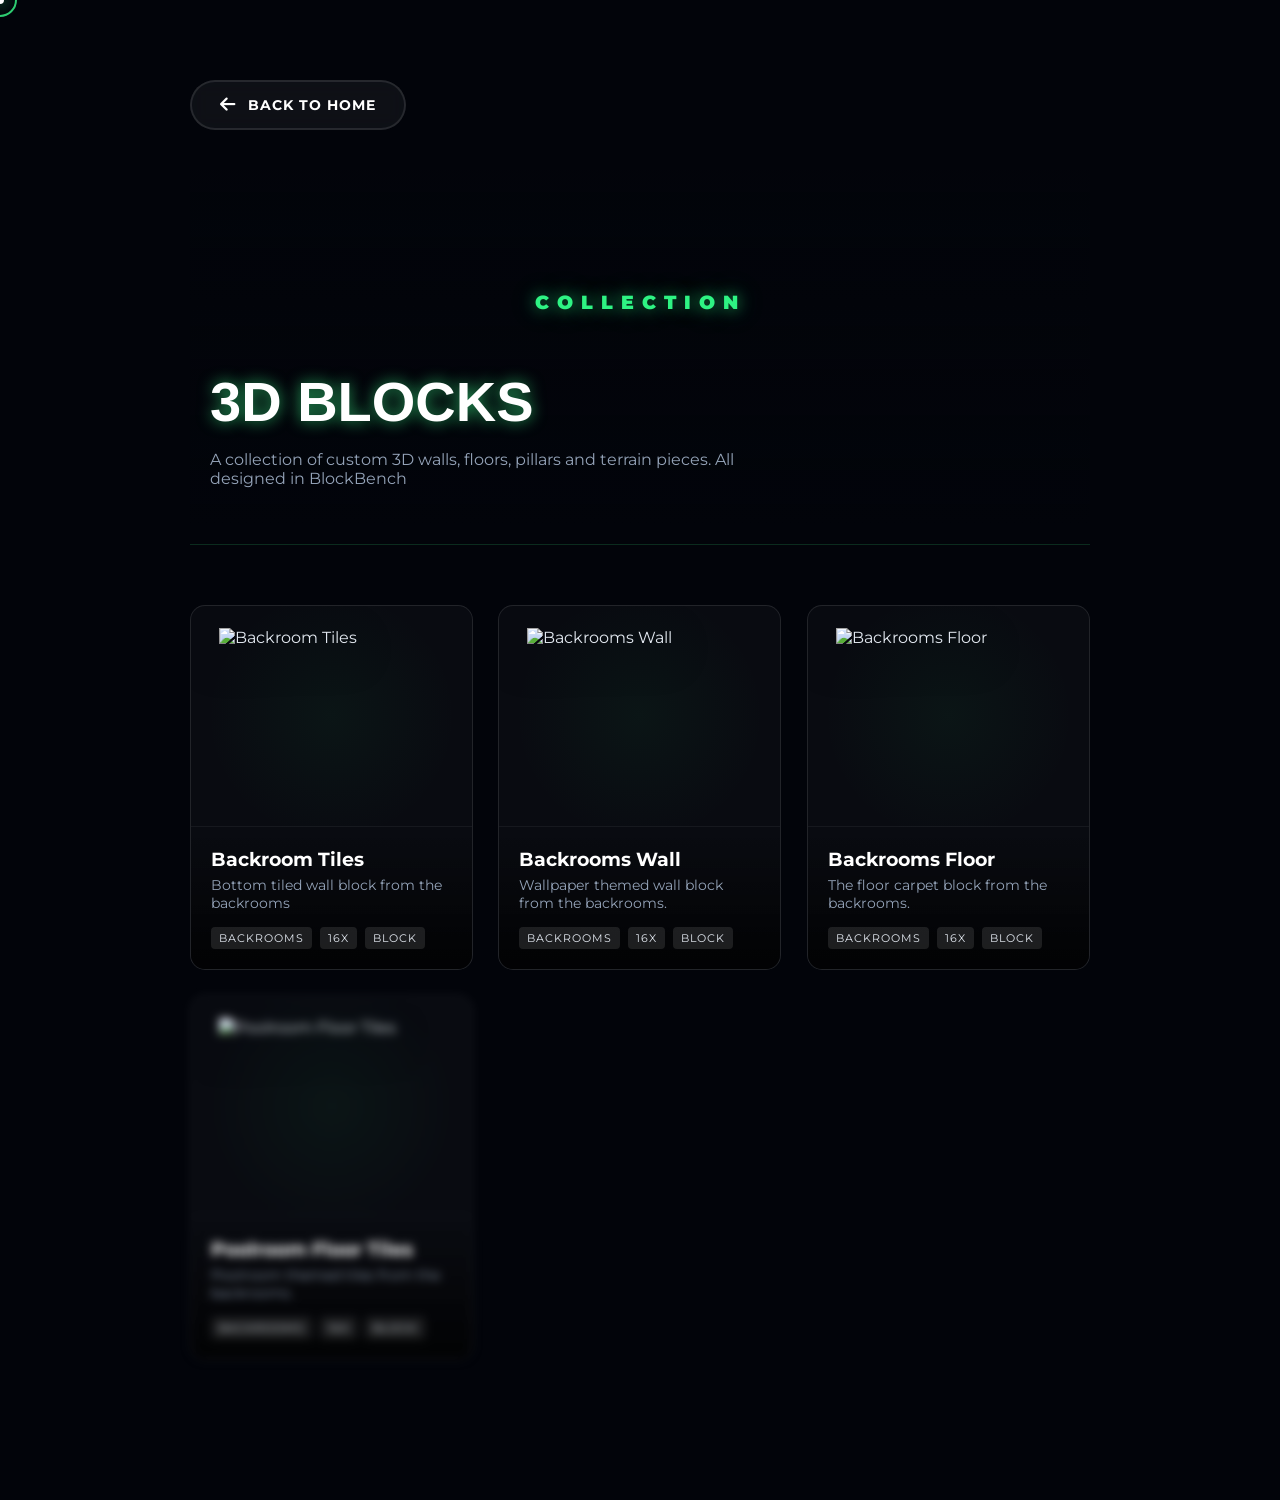
==== blocks.html @ fedd32a7 "Updated more icons, background images." ====
<!DOCTYPE html>
<html lang="en">
<head>
    <meta charset="UTF-8">
    <meta name="viewport" content="width=device-width, initial-scale=1.0">
    <title>Blocks • K1NG_DUCKY</title>
    <link href="https://fonts.googleapis.com/css2?family=Montserrat:wght@300;400;700;800&display=swap" rel="stylesheet">
    <link href="https://fonts.cdnfonts.com/css/minecraft-4" rel="stylesheet">
    <link rel="stylesheet" href="https://cdnjs.cloudflare.com/ajax/libs/font-awesome/6.4.2/css/all.min.css">
    <link rel="stylesheet" href="style.css">
</head>
<body>
    <div id="loader">
        <div class="loader-content">
            <div class="loader-circle"></div>
            <div class="loader-text">LOADING COLLECTION</div>
        </div>
    </div>

    <div id="cursor-dot"></div>
    <div id="cursor-outline"></div>

    <div class="container" style="padding-top: 80px;">
        
        <a href="index.html" class="back-bubble">
            <i class="fa-solid fa-arrow-left"></i>
            <span>BACK TO HOME</span>
        </a>

        <header style="text-align: left; margin-bottom: 60px;">
            <span class="project-section-label">COLLECTION</span>
            <h1 style="margin: 10px 0;">3D BLOCKS</h1>
            <p style="color: #94a3b8; max-width: 600px;">A collection of custom 3D walls, floors, pillars and terrain pieces. All designed in BlockBench</p>
        </header>

        <div class="model-grid">
            
            <div class="model-card reveal">
                <div class="model-preview">
                    <img src="https://raw.githubusercontent.com/CosmicCreator639/portfolio/main/assets/gallery/blocks/backrooms_bottom.png" alt="Backroom Tiles">
                </div>
                <div class="model-info">
                    <h3>Backroom Tiles</h3>
                    <p>Bottom tiled wall block from the backrooms</p>
                    <div class="model-tags"><span>BACKROOMS</span><span>16x</span><span>BLOCK</span></div>
                </div>
            </div>

            <div class="model-card reveal">
                <div class="model-preview">
                    <img src="https://raw.githubusercontent.com/CosmicCreator639/portfolio/main/assets/gallery/blocks/backrooms_middle.png" alt="Backrooms Wall">
                </div>
                <div class="model-info">
                    <h3>Backrooms Wall</h3>
                    <p>Wallpaper themed wall block from the backrooms.</p>
                    <div class="model-tags"><span>BACKROOMS</span><span>16x</span><span>BLOCK</span></div>
                </div>
            </div>

            <div class="model-card reveal">
                <div class="model-preview">
                    <img src="https://raw.githubusercontent.com/CosmicCreator639/portfolio/main/assets/gallery/blocks/backrooms_floor.png" alt="Backrooms Floor">
                </div>
                <div class="model-info">
                    <h3>Backrooms Floor</h3>
                    <p>The floor carpet block from the backrooms.</p>
                    <div class="model-tags"><span>BACKROOMS</span><span>16x</span><span>BLOCK</span></div>
                </div>
            </div>

            <div class="model-card reveal">
                <div class="model-preview">
                    <img src="https://raw.githubusercontent.com/CosmicCreator639/portfolio/main/assets/gallery/blocks/backrooms_poolroom_tiles.png" alt="Poolroom Floor Tiles">
                </div>
                <div class="model-info">
                    <h3>Poolroom Floor Tiles</h3>
                    <p>Poolroom themed tiles from the backrooms.</p>
                    <div class="model-tags"><span>BACKROOMS</span><span>16x</span><span>BLOCK</span></div>
                </div>
            </div>

        </div>
    </div>

    <script src="script.js"></script>
    
    <script>
        window.addEventListener("load", () => {
            const loader = document.querySelector("#loader");
            if (loader) {
                loader.classList.add("loader-hidden");
            }
        });
    </script>
</body>
</html>
---- style.css ----
:root {
	--bg: #02040a;
	--glass: rgba(46, 204, 113, 0.03);
	--glass-border: rgba(46, 204, 113, 0.2);
	--accent: #2ecc71;
	--accent-glow: #2ef383;
	--text: #e2e8f0;
	--online: #22c55e;
	--offline: #64748b;
	--discord-blurple: #5865F2;
	--font-main: 'Montserrat', sans-serif;
	--xylon-accent: #2ecc71;
}

.timezone-container {
    display: flex;
    justify-content: space-around;
    align-items: center;
    background: rgba(255, 255, 255, 0.03);
    backdrop-filter: blur(10px); /* Frosted glass effect */
    -webkit-backdrop-filter: blur(10px);
    border: 1px solid rgba(255, 255, 255, 0.1);
    border-radius: 16px;
    padding: 20px;
    margin-bottom: 30px;
    box-shadow: 0 8px 32px 0 rgba(0, 0, 0, 0.37);
}

.time-card {
    text-align: center;
    flex: 1;
}

.time-card label {
    font-size: 0.65rem;
    letter-spacing: 2px;
    text-transform: uppercase;
    color: var(--accent, #00d2ff); /* Uses your accent color */
    opacity: 0.8;
    display: block;
    margin-bottom: 8px;
    font-weight: 700;
}

.time-display {
    font-family: 'JetBrains Mono', 'Fira Code', monospace;
    font-size: 1.6rem;
    font-weight: 700;
    color: #ffffff;
    text-shadow: 0 0 10px rgba(255, 255, 255, 0.2);
    letter-spacing: -1px;
}

.time-sub {
    font-size: 0.7rem;
    margin-top: 6px;
    font-weight: 500;
    letter-spacing: 1px;
    display: flex;
    align-items: center;
    justify-content: center;
    gap: 5px;
}

.time-separator {
    width: 1px;
    height: 50px;
    background: linear-gradient(to bottom, transparent, rgba(255,255,255,0.2), transparent);
    margin: 0 15px;
}

/* Add a subtle pulse to the "AWAKE" dot */
@keyframes pulse-dot {
    0% { opacity: 1; }
    50% { opacity: 0.4; }
    100% { opacity: 1; }
}

.status-dot-mini {
    height: 6px;
    width: 6px;
    border-radius: 50%;
    display: inline-block;
    animation: pulse-dot 2s infinite ease-in-out;
}

/* --- LOADING SCREEN STYLES --- */
#loader {
	position: fixed;
	top: 0;
	left: 0;
	width: 100%;
	height: 100%;
	background: var(--bg);
	display: flex;
	justify-content: center;
	align-items: center;
	z-index: 99999;
	transition: opacity 0.8s ease, visibility 0.8s;
}

.loader-content {
	display: flex;
	flex-direction: column;
	align-items: center;
	text-align: center;
	font-family: 'Minecraft', sans-serif;
}

.loader-circle {
	width: 60px;
	height: 60px;
	border: 3px solid rgba(46, 204, 113, 0.1);
	border-top: 3px solid var(--accent);
	border-radius: 50%;
	animation: spin 1s linear infinite;
	margin-bottom: 20px;
	box-shadow: 0 0 15px var(--accent-glow);
}

.site-footer {
    padding: 40px 20px;
    text-align: center;
    border-top: 1px solid rgba(255, 255, 255, 0.05);
    margin-top: 50px;
    opacity: 0.6;
    font-family: inherit;
}

.footer-content p {
    margin: 5px 0;
    font-size: 0.9em;
    letter-spacing: 1px;
}

.footer-sub {
    font-size: 0.7em !important;
    text-transform: uppercase;
    opacity: 0.5;
}

.loader-text {
	color: var(--accent);
	letter-spacing: 3px;
	font-size: 1rem;
	text-transform: uppercase;
	animation: pulse-text 1.5s infinite;
}

@keyframes spin {
	0% {
		transform: rotate(0deg);
	}

	100% {
		transform: rotate(360deg);
	}
}

@keyframes pulse-text {

	0%,
	100% {
		opacity: 1;
		text-shadow: 0 0 10px var(--accent);
	}

	50% {
		opacity: 0.3;
	}
}

.experience-container {
	position: relative;
	max-width: 800px;
	margin: 60px auto 100px;
	padding-left: 30px;
}

.experience-container::before {
	content: '';
	position: absolute;
	left: 0;
	top: 0;
	bottom: 0;
	width: 2px;
	background: linear-gradient(to bottom, var(--accent), transparent);
	box-shadow: 0 0 15px var(--accent);
}

.experience-item {
	position: relative;
	margin-bottom: 40px;
	background: rgba(255, 255, 255, 0.02);
	border: 1px solid var(--glass-border);
	border-radius: 15px;
	padding: 25px;
	transition: 0.4s ease;
}

.experience-item:hover {
	background: rgba(46, 204, 113, 0.05);
	border-color: var(--accent);
	transform: translateX(10px);
}

.experience-item::after {
	content: '';
	position: absolute;
	left: -36px;
	top: 30px;
	width: 12px;
	height: 12px;
	background: var(--bg);
	border: 2px solid var(--accent);
	border-radius: 50%;
	box-shadow: 0 0 10px var(--accent);
}

/* Stats Grid Layout */
.stats-grid {
	display: grid;
	grid-template-columns: repeat(auto-fit, minmax(200px, 1fr));
	gap: 20px;
	margin-top: 40px;
}

.stat-card {
	background: rgba(255, 255, 255, 0.03);
	border: 1px solid var(--glass-border);
	border-radius: 12px;
	padding: 20px;
	display: flex;
	align-items: center;
	gap: 15px;
	transition: 0.3s ease;
}

.stat-card:hover {
	border-color: var(--accent);
	background: rgba(46, 204, 113, 0.08);
	transform: translateY(-5px);
}

.stat-icon {
	font-size: 2rem;
	color: var(--accent);
	text-shadow: 0 0 10px var(--accent-glow);
}

.stat-value {
	font-family: 'Minecraft', sans-serif;
	font-size: 1.4rem;
	color: #fff;
	display: block;
}

.stat-label {
	font-size: 0.7rem;
	color: #94a3b8;
	text-transform: uppercase;
	font-weight: 800;
}

/* Experience Logo Styling */
.exp-content-wrapper {
	display: flex;
	gap: 20px;
	align-items: flex-start;
}

.exp-stats {
	display: flex;
	gap: 15px;
	margin-top: 15px;
	padding-top: 10px;
	border-top: 1px solid rgba(46, 204, 113, 0.1);
}

.exp-stats span {
	font-size: 0.7rem;
	font-weight: 700;
	color: var(--accent);
	background: rgba(46, 204, 113, 0.05);
	padding: 4px 8px;
	border-radius: 4px;
	display: flex;
	align-items: center;
	gap: 5px;
	text-transform: uppercase;
	letter-spacing: 0.5px;
}

.exp-stats i {
	font-size: 0.8rem;
	filter: drop-shadow(0 0 5px var(--accent-glow));
}

/* Responsive tweak */
@media (max-width: 500px) {
	.exp-stats {
		flex-wrap: wrap;
		gap: 8px;
	}
}

.exp-logo {
	flex-shrink: 0;
	width: 50px;
	height: 50px;
	border-radius: 10px;
	border: 1px solid var(--glass-border);
	background: rgba(46, 204, 113, 0.05);
	display: flex;
	align-items: center;
	justify-content: center;
	overflow: hidden;
}

.exp-logo img {
	width: 100%;
	height: 100%;
	object-fit: cover;
}

.exp-details {
	flex-grow: 1;
}

.exp-content-wrapper {
	display: flex;
	gap: 20px;
	align-items: flex-start;
}

.exp-logo {
	flex-shrink: 0;
	width: 50px;
	height: 50px;
	border-radius: 10px;
	border: 1px solid var(--glass-border);
	background: rgba(46, 204, 113, 0.05);
	display: flex;
	align-items: center;
	justify-content: center;
	overflow: hidden;
	box-shadow: 0 0 10px rgba(46, 204, 113, 0.1);
}

.exp-logo img {
	width: 100%;
	height: 100%;
	object-fit: cover;
}

.exp-details {
	flex-grow: 1;
}

/* Mobile responsiveness */
@media (max-width: 600px) {
	.exp-content-wrapper {
		flex-direction: column;
		gap: 15px;
	}
}

.exp-header {
	display: flex;
	justify-content: space-between;
	align-items: center;
	margin-bottom: 10px;
}

.exp-title {
	font-family: 'Minecraft', sans-serif;
	font-size: 1.2rem;
	color: #fff;
}

.exp-date {
	font-size: 0.7rem;
	font-weight: 800;
	color: var(--accent);
	text-transform: uppercase;
	letter-spacing: 1px;
}

.exp-role {
	display: inline-block;
	font-size: 0.75rem;
	background: rgba(46, 204, 113, 0.15);
	color: var(--accent);
	padding: 4px 10px;
	border-radius: 5px;
	margin-bottom: 15px;
	font-weight: 700;
}

.exp-desc {
	font-size: 0.9rem;
	color: #94a3b8;
	line-height: 1.6;
}

/* --- UPDATED CUSTOM CURSOR STYLES --- */
* {
	cursor: none !important;
}

#cursor-dot {
	width: 8px;
	height: 8px;
	background-color: #fff;
	position: fixed;
	top: 0;
	left: 0;
	border-radius: 50%;
	z-index: 10000;
	pointer-events: none;
	box-shadow: 0 0 15px var(--accent-glow);
}

#cursor-outline {
	width: 30px;
	height: 30px;
	border: 2px solid var(--accent);
	position: fixed;
	top: 0;
	left: 0;
	border-radius: 50%;
	z-index: 9999;
	pointer-events: none;
	transition: width 0.4s cubic-bezier(0.175, 0.885, 0.32, 1.275),
		height 0.4s cubic-bezier(0.175, 0.885, 0.32, 1.275),
		background 0.4s, border-color 0.4s;
}

.cursor-hover #cursor-outline {
	width: 50px;
	height: 50px;
	background: rgba(46, 204, 113, 0.15);
	border-color: #fff;
}

.cursor-clicking #cursor-outline {
	width: 15px !important;
	height: 15px !important;
	border-color: #fff !important;
	background: var(--accent) !important;
}

/* --- HYPER-HOLOGRAPHIC SCROLLBAR --- */
::-webkit-scrollbar {
	width: 14px;
}

::-webkit-scrollbar-track {
	background: var(--bg);
	border-left: 1px solid var(--glass-border);
	background-image: repeating-linear-gradient(0deg, transparent, transparent 1px, rgba(46, 204, 113, 0.03) 1px, rgba(46, 204, 113, 0.03) 2px);
}

::-webkit-scrollbar-thumb {
	background: linear-gradient(180deg, var(--accent) 0%, var(--accent-glow) 50%, var(--accent) 100%);
	border: 2px solid var(--bg);
	border-radius: 20px;
	box-shadow: 0 0 10px var(--accent), inset 0 0 5px #fff;
}

::-webkit-scrollbar-thumb:hover {
	background: #fff;
	box-shadow: 0 0 20px var(--accent-glow), 0 0 40px var(--accent), inset 0 0 10px #fff;
}

body {
	font-family: var(--font-main);
	background-color: var(--bg);
	color: var(--text);
	margin: 0;
	overflow-x: hidden;
	-webkit-font-smoothing: antialiased;
}

header {
	position: relative;
	padding: 120px 20px 40px;
	text-align: center;
	background-image: linear-gradient(to bottom, rgba(2, 4, 10, 0.2) 0%, var(--bg) 95%), url('https://cdn.discordapp.com/avatars/1045022710956298260/ae3a7b0809f1d6bc5379a12be45c7cb9.webp?size=1024');
	background-size: cover;
	background-position: center;
	border-bottom: 1px solid var(--glass-border);
}

.profile-wrapper {
	position: relative;
	display: inline-block;
	z-index: 2;
}

#profile-pic {
	width: 115px;
	height: 115px;
	border-radius: 50%;
	border: 2px solid var(--accent);
	padding: 4px;
	background: var(--bg);
	backdrop-filter: blur(10px);
	box-shadow: 0 0 25px rgba(46, 204, 113, 0.3);
}

.profile-header {
	display: flex;
	align-items: center;
	gap: 20px;
	margin-bottom: 30px;
}

.status-label {
	font-size: 0.65rem;
	text-transform: uppercase;
	letter-spacing: 1.5px;
	color: #94a3b8;
	font-weight: 800;
}

.activity-detail {
	font-size: 0.9rem;
	color: #e2e8f0;
	margin-top: 4px;
}

.activity-detail strong {
	color: var(--accent);
	text-shadow: 0 0 8px var(--accent-glow);
}

/* Discord Activity Container */
.discord-activity {
	margin: 20px 0;
	display: flex;
	justify-content: center;
}

.activity-flex {
	display: flex;
	align-items: center;
	gap: 20px;
	/* The "Indentation" gap */
	background: rgba(46, 204, 113, 0.03);
	padding: 15px 25px;
	border-radius: 16px;
	border: 1px solid rgba(46, 204, 113, 0.1);
	min-width: 320px;
	box-shadow: 0 10px 30px rgba(0, 0, 0, 0.2);
}

.activity-icon-container {
	position: relative;
	flex-shrink: 0;
}

#activity-icon {
	width: 60px;
	height: 60px;
	border-radius: 12px;
	object-fit: cover;
}

#activity-small-icon {
	position: absolute;
	bottom: -5px;
	right: -5px;
	width: 24px;
	height: 24px;
	border-radius: 50%;
	border: 3px solid #02040a;
	background: #02040a;
}

.activity-text-wrapper {
	display: flex;
	flex-direction: column;
	text-align: left;
	/* Aligns all text next to the icon */
}

.activity-time {
	font-size: 0.75rem;
	color: #64748b;
	margin-top: 4px;
}

/* Spotify Progress */
#spotify-progress-container {
	width: 100%;
	height: 4px;
	background: rgba(255, 255, 255, 0.1);
	border-radius: 2px;
	margin-top: 8px;
	overflow: hidden;
}

#spotify-progress-bar {
	height: 100%;
	background: #1db954;
	/* Spotify Green */
	width: 0%;
	transition: width 1s linear;
}

.status-indicator {
	position: absolute;
	bottom: 8px;
	right: 8px;
	width: 22px;
	height: 22px;
	border-radius: 50%;
	border: 4px solid var(--bg);
	background: var(--offline);
	transition: 0.3s;
}

h1 {
	font-family: 'Minecraft', sans-serif;
	font-size: 3.5rem;
	margin: 20px 0 10px;
	color: #fff;
	text-shadow: 0 0 15px rgba(46, 204, 113, 0.8);
}

.social-links {
	display: flex;
	justify-content: center;
	gap: 15px;
	margin-top: 15px;
	flex-wrap: wrap;
}

.social-pill {
	position: relative;
	/* Essential for tooltip positioning */
	display: flex;
	align-items: center;
	justify-content: center;
	width: 44px;
	height: 44px;
	background: rgba(2, 4, 10, 0.6);
	border: 1px solid var(--glass-border);
	border-radius: 12px;
	color: var(--text);
	transition: 0.3s cubic-bezier(0.4, 0, 0.2, 1);
	backdrop-filter: blur(10px);
	text-decoration: none;
}

/* --- NEW SOCIAL TOOLTIP STYLES --- */
.social-tag {
	position: absolute;
	top: 55px;
	left: 50%;
	transform: translateX(-50%) translateY(-10px);
	background: rgba(2, 4, 10, 0.95);
	color: #fff;
	padding: 6px 12px;
	border-radius: 6px;
	font-size: 0.65rem;
	font-weight: 700;
	letter-spacing: 1px;
	white-space: nowrap;
	border: 1px solid var(--accent);
	box-shadow: 0 5px 15px rgba(0, 0, 0, 0.5);
	opacity: 0;
	pointer-events: none;
	transition: all 0.3s cubic-bezier(0.175, 0.885, 0.32, 1.275);
	z-index: 100;
}

.social-pill:hover .social-tag {
	opacity: 1;
	transform: translateX(-50%) translateY(0);
}

.social-pill:hover {
	transform: translateY(-5px);
	border-color: var(--accent);
	box-shadow: 0 0 15px rgba(46, 204, 113, 0.3);
}

.social-pill.github:hover {
	background: #24292e;
	color: #fff;
	border-color: #fff;
}

.social-pill.modrinth:hover {
	background: #161b22;
	border-color: #1bd96a;
}

.social-pill.youtube:hover {
	background: #ff0000;
	color: #fff;
	border-color: #fff;
}

.social-pill.namemc:hover {
	background: #121212;
	border-color: #fff;
}

.social-pill.builtbybit:hover {
	background: #2D87C3;
	border-color: #fff;
}

.social-pill.discord:hover {
	background: #5865f2;
	color: #fff;
	border-color: #fff;
}

.namemc-icon {
	width: 26px;
	height: 26px;
	border-radius: 4px;
	transition: 0.3s;
}

.bbb-icon {
	width: 24px;
	height: 24px;
	object-fit: contain;
	transition: 0.3s;
}

.skills-banner {
	position: relative;
	padding: 80px 20px;
	margin: 40px 0;
	background: radial-gradient(circle at center, rgba(46, 204, 113, 0.05) 0%, transparent 70%);
	overflow: visible;
}

.skills-banner::before {
	content: '';
	position: absolute;
	top: 0;
	left: 0;
	right: 0;
	bottom: 0;
	background-image: linear-gradient(var(--glass-border) 1px, transparent 1px), linear-gradient(90deg, var(--glass-border) 1px, transparent 1px);
	background-size: 40px 40px;
	opacity: 0.1;
	mask-image: radial-gradient(ellipse at center, black, transparent 80%);
	pointer-events: none;
}

.skills-container {
	display: grid;
	grid-template-columns: repeat(auto-fit, minmax(160px, 1fr));
	gap: 20px;
	max-width: 1000px;
	margin: 40px auto 0;
	padding: 0 20px;
}

.skill-card {
	position: relative;
	background: linear-gradient(135deg, rgba(255, 255, 255, 0.05) 0%, transparent 100%);
	border: 1px solid var(--glass-border);
	padding: 30px 15px;
	border-radius: 12px;
	backdrop-filter: blur(10px);
	transition: all 0.4s cubic-bezier(0.175, 0.885, 0.32, 1.275);
	display: flex;
	flex-direction: column;
	align-items: center;
	gap: 15px;
}

.skill-card::before {
	content: attr(data-desc);
	position: absolute;
	bottom: 110%;
	left: 50%;
	transform: translateX(-50%) translateY(10px);
	background: rgba(2, 4, 10, 0.95);
	color: #fff;
	padding: 10px 15px;
	border-radius: 8px;
	font-size: 0.75rem;
	width: 180px;
	text-align: center;
	border: 1px solid var(--accent);
	box-shadow: 0 10px 20px rgba(0, 0, 0, 0.5), 0 0 10px rgba(46, 204, 113, 0.2);
	opacity: 0;
	pointer-events: none;
	transition: 0.3s ease;
	z-index: 100;
	line-height: 1.4;
}

.skill-card:hover::before {
	opacity: 1;
	transform: translateX(-50%) translateY(0);
}

.skill-card::after {
	content: '';
	position: absolute;
	bottom: 0;
	left: 50%;
	width: 0;
	height: 2px;
	background: var(--accent);
	box-shadow: 0 0 15px var(--accent);
	transition: 0.4s ease;
	transform: translateX(-50%);
}

.skill-card:hover {
	border-color: var(--accent);
	background: rgba(46, 204, 113, 0.1);
	transform: translateY(-10px) scale(1.05);
}

.skill-card:hover::after {
	width: 80%;
}

.skill-card i {
	font-size: 2.5rem;
	color: var(--accent);
	filter: drop-shadow(0 0 8px var(--accent));
	transition: 0.3s;
}

.skill-card:hover i {
	transform: scale(1.2);
	filter: drop-shadow(0 0 15px var(--accent-glow));
	color: #fff;
}

.skill-card span {
	display: block;
	font-size: 0.7rem;
	font-weight: 800;
	letter-spacing: 2.5px;
	color: var(--accent);
	text-transform: uppercase;
	opacity: 0.8;
}

.custom-logo {
	width: 40px;
	height: 40px;
	object-fit: contain;
	filter: invert(56%) sepia(82%) saturate(415%) hue-rotate(100deg) brightness(95%) contrast(85%);
	transition: 0.3s;
}

.skill-card:hover .custom-logo {
	transform: scale(1.2);
	filter: brightness(0) invert(1) drop-shadow(0 0 15px var(--accent-glow));
}

.container {
	max-width: 900px;
	margin: 0 auto;
	padding: 40px 20px;
}

.project-section-label {
	font-size: 1.2rem;
	font-weight: 900;
	text-transform: uppercase;
	letter-spacing: 8px;
	color: var(--accent-glow);
	text-shadow: 0 0 15px rgba(46, 243, 131, 0.6), 0 0 30px rgba(46, 243, 131, 0.3);
	margin-bottom: 55px;
	display: block;
	text-align: center;
}

.project-card {
	position: relative;
	width: 100%;
	border-radius: 20px;
	overflow: hidden;
	border: 1px solid rgba(46, 204, 113, 0.2);
	background: #0a0f18;
	transition: 0.4s cubic-bezier(0.175, 0.885, 0.32, 1.275);
}

.project-card:hover {
	transform: translateY(-5px) scale(1.01);
	box-shadow: 0 20px 50px rgba(0, 0, 0, 0.6), 0 0 20px rgba(46, 204, 113, 0.2);
	border-color: var(--xylon-accent);
}

.project-banner {
	height: 250px;
	background: url('https://cdn.discordapp.com/banners/1045022710956298260/05c712fc7613c0512a63bb3b37b6a94a.webp?size=1024') center/cover;
	position: relative;
	display: flex;
	align-items: center;
	justify-content: center;
}

@keyframes logo-pulse {
	0% {
		transform: scale(1);
	}

	50% {
		transform: scale(1.05);
	}

	100% {
		transform: scale(1);
	}
}

.project-logo-overlay {
	width: 180px;
	z-index: 2;
	filter: drop-shadow(0 0 10px rgba(46, 204, 113, 0.4)) drop-shadow(0 0 25px rgba(46, 204, 113, 0.2)) drop-shadow(0 0 40px rgba(46, 204, 113, 0.1));
	transition: 0.4s ease;
	animation: logo-pulse 3s ease-in-out infinite;
}

.project-card:hover .project-logo-overlay {
	filter: drop-shadow(0 0 15px rgba(46, 204, 113, 0.6)) drop-shadow(0 0 35px rgba(46, 204, 113, 0.3));
	transform: scale(1.1);
	animation-play-state: paused;
}

.project-banner::after {
	content: '';
	position: absolute;
	bottom: 0;
	left: 0;
	width: 100%;
	height: 70%;
	background: linear-gradient(to top, #0a0f18, transparent);
}

.project-content {
	padding: 35px;
	position: relative;
}

.live-badge {
	position: absolute;
	top: -20px;
	right: 35px;
	background: var(--bg);
	border: 1px solid var(--xylon-accent);
	padding: 10px 18px;
	border-radius: 30px;
	font-size: 0.65rem;
	font-weight: 800;
	color: var(--xylon-accent);
	display: flex;
	align-items: center;
	gap: 10px;
	box-shadow: 0 0 20px rgba(46, 204, 113, 0.2);
	backdrop-filter: blur(10px);
}

.pulse-dot {
	width: 8px;
	height: 8px;
	background: var(--online);
	border-radius: 50%;
	position: relative;
}

.pulse-dot::after {
	content: '';
	position: absolute;
	top: 0;
	left: 0;
	width: 100%;
	height: 100%;
	border-radius: 50%;
	background: var(--online);
	animation: pulse-ring 2s infinite;
}

@keyframes pulse-ring {
	0% {
		transform: scale(1);
		opacity: 0.7;
	}

	100% {
		transform: scale(3.5);
		opacity: 0;
	}
}

.project-content h3 {
	font-size: 2rem;
	margin: 0 0 12px;
	color: #fff;
	letter-spacing: 1px;
}

.project-content p {
	color: #94a3b8;
	line-height: 1.7;
	margin-bottom: 30px;
	font-size: 0.95rem;
}

.action-row {
	display: flex;
	gap: 15px;
	flex-wrap: wrap;
	margin-bottom: 35px;
}

.btn-uplink {
	display: inline-flex;
	align-items: center;
	gap: 12px;
	padding: 14px 28px;
	background: rgba(88, 101, 242, 0.1);
	color: var(--discord-blurple);
	text-decoration: none;
	border-radius: 12px;
	font-weight: 800;
	font-size: 0.8rem;
	letter-spacing: 2px;
	transition: all 0.4s ease;
	border: 1px solid var(--discord-blurple);
	position: relative;
	overflow: hidden;
	backdrop-filter: blur(5px);
	box-shadow: 0 0 15px rgba(88, 101, 242, 0.2);
}

.btn-uplink:hover {
	background: var(--discord-blurple);
	color: #fff;
	transform: translateY(-3px);
	box-shadow: 0 0 30px rgba(88, 101, 242, 0.4);
	border-color: #fff;
}

.regional-network-grid {
	display: grid;
	grid-template-columns: repeat(3, 1fr);
	gap: 15px;
	margin-bottom: 30px;
}

.region-card {
	background: rgba(255, 255, 255, 0.02);
	border: 1px solid rgba(46, 204, 113, 0.1);
	border-radius: 16px;
	padding: 15px;
	cursor: pointer;
	transition: all 0.3s ease;
	position: relative;
}

.region-card:hover {
	background: rgba(46, 204, 113, 0.05);
	border-color: var(--accent);
	transform: translateY(-4px);
}

.region-header {
	display: flex;
	justify-content: space-between;
	align-items: center;
	margin-bottom: 12px;
}

.region-tag {
	display: flex;
	align-items: center;
	gap: 6px;
	font-size: 0.7rem;
	font-weight: 800;
	color: #fff;
}

.region-tag img {
	width: 18px;
	border-radius: 2px;
}

.ping-pill {
	font-size: 0.6rem;
	color: var(--accent);
	font-weight: 700;
}

.ip-recessed-box {
	background: #02040a;
	border: 1px solid rgba(255, 255, 255, 0.05);
	padding: 8px 10px;
	border-radius: 8px;
	display: flex;
	justify-content: space-between;
	align-items: center;
	transition: 0.3s;
}

.ip-recessed-box code {
	font-family: 'JetBrains Mono', monospace;
	font-size: 0.75rem;
	color: var(--accent);
	opacity: 0.9;
}

.ip-recessed-box i {
	font-size: 0.7rem;
	opacity: 0.3;
}

.region-card:hover .ip-recessed-box {
	border-color: rgba(46, 204, 113, 0.3);
}

.region-card.copied .ip-recessed-box {
	background: var(--accent);
}

.region-card.copied .ip-recessed-box code,
.region-card.copied .ip-recessed-box i {
	color: #000;
	opacity: 1;
}

.stats-row {
	display: flex;
	gap: 30px;
	padding-top: 20px;
	border-top: 1px solid rgba(46, 204, 113, 0.1);
}

.stat-box {
	display: flex;
	flex-direction: column;
	gap: 5px;
}

.stat-label {
	font-size: 0.6rem;
	color: rgba(46, 204, 113, 0.6);
	text-transform: uppercase;
	letter-spacing: 1.5px;
	font-weight: 700;
}

.stat-value {
	font-size: 1.1rem;
	color: #fff;
	font-weight: 800;
	text-shadow: 0 0 10px rgba(46, 204, 113, 0.3);
}

@media (max-width: 768px) {
	.regional-network-grid {
		grid-template-columns: 1fr;
	}
}

/* --- MOBILE RESPONSIVENESS --- */
@media (max-width: 600px) {
    .timezone-container {
        flex-direction: column; /* Stack vertically */
        gap: 15px;
        padding: 20px 10px;
    }

    .time-separator {
        width: 80%;      /* Turn vertical line into horizontal line */
        height: 1px;
        background: rgba(255, 255, 255, 0.1);
    }

    .time-display {
        font-size: 1.5rem; /* Make it slightly bigger for readability */
    }

    /* Adjust the header padding for smaller screens */
    header {
        padding: 20px 15px;
    }

    .social-links {
        justify-content: center;
    }
}
/* Base state (Hidden) */
.reveal {
    opacity: 0;
    transform: translateY(40px) scale(0.95);
    filter: blur(5px);
    transition: 
        opacity 0.8s cubic-bezier(0.22, 1, 0.36, 1),
        transform 0.8s cubic-bezier(0.22, 1, 0.36, 1),
        filter 0.8s cubic-bezier(0.22, 1, 0.36, 1);
    will-change: transform, opacity;
}

/* Active state (Visible) */
.reveal.active {
    opacity: 1;
    transform: translateY(0) scale(1);
    filter: blur(0);
}
.models-section {
    padding: 60px 20px;
    max-width: 1200px;
    margin: 0 auto;
}

.model-grid {
    display: grid;
    grid-template-columns: repeat(auto-fit, minmax(300px, 1fr));
    gap: 25px;
    margin-top: 40px;
}

.model-card {
    background: rgba(255, 255, 255, 0.03);
    border: 1px solid rgba(255, 255, 255, 0.1);
    border-radius: 15px;
    overflow: hidden;
    position: relative;
    transition: transform 0.4s cubic-bezier(0.175, 0.885, 0.32, 1.275), box-shadow 0.3s ease;
}

.model-card:hover {
    transform: translateY(-10px) scale(1.02);
    box-shadow: 0 10px 30px rgba(34, 197, 94, 0.2); /* Neon glow matching your status */
    border-color: rgba(34, 197, 94, 0.5);
}

.model-preview {
    width: 100%;
    height: 200px;
    background: #0a0a0a;
    display: flex;
    align-items: center;
    justify-content: center;
    overflow: hidden;
}

.model-preview img {
    width: 100%;
    height: 100%;
    object-fit: contain; /* Keeps the model aspect ratio */
    padding: 10px;
    transition: transform 0.5s ease;
}

.model-card:hover .model-preview img {
    transform: scale(1.1) rotate(2deg);
}

.model-info {
    padding: 20px;
    background: linear-gradient(to top, rgba(0,0,0,0.8), transparent);
}

.model-info h3 {
    margin: 0 0 5px 0;
    font-size: 1.2rem;
    color: #fff;
}

.model-info p {
    font-size: 0.9rem;
    color: #94a3b8;
    margin: 0 0 15px 0;
}

.model-tags {
    display: flex;
    gap: 8px;
}

.model-tags span {
    font-size: 0.7rem;
    background: rgba(255, 255, 255, 0.1);
    padding: 4px 8px;
    border-radius: 4px;
    text-transform: uppercase;
    letter-spacing: 1px;
}
.model-grid {
    display: grid;
    /* This creates a 5-column layout on desktop and shrinks on mobile */
    grid-template-columns: repeat(auto-fit, minmax(220px, 1fr));
    gap: 20px;
    margin-top: 30px;
}

.category-card {
    border: 1px dashed rgba(255, 255, 255, 0.1); /* Cinematic "folder" look */
    background: rgba(10, 10, 10, 0.4);
}

.category-card:hover {
    border: 1px solid #22c55e;
    background: rgba(34, 197, 94, 0.05);
}

.category-icon {
    font-size: 3.5rem;
    filter: drop-shadow(0 0 10px rgba(255, 255, 255, 0.05));
}
/* Container for the category visuals */
.model-preview {
    position: relative;
    width: 100%;
    height: 180px;
    background: #0a0a0a;
    overflow: hidden;
    display: flex;
    align-items: center;
    justify-content: center;
    border-bottom: 1px solid rgba(255, 255, 255, 0.05);
}

/* The Background Banner Style */
.category-banner {
    position: absolute;
    top: 0;
    left: 0;
    width: 100%;
    height: 100%;
    background-size: cover;
    background-position: center;
    opacity: 0.25; /* Faded for background look */
    filter: blur(2px) grayscale(50%);
    transition: all 0.5s ease;
}

/* The 3D Model Image Style */
.category-featured-img {
    position: relative;
    z-index: 2;
    height: 75%;
    width: auto;
    object-fit: contain;
    filter: drop-shadow(0 10px 15px rgba(0, 0, 0, 0.5));
    transition: transform 0.5s cubic-bezier(0.175, 0.885, 0.32, 1.275);
}

/* Hover Effects */
.category-card:hover .category-banner {
    opacity: 0.5;
    filter: blur(0px) grayscale(0%);
    transform: scale(1.1);
}

.category-card:hover .category-featured-img {
    transform: scale(1.15) translateY(-5px);
}
/* Reset link colors to match the theme */
.model-card, 
.model-card:visited, 
.model-card:active {
    text-decoration: none;
    color: inherit; /* Inherits the white/gray from the body */
}

.model-info h3 {
    color: #ffffff; /* Forces titles to be pure white */
    margin-bottom: 5px;
}

.model-info p {
    color: #94a3b8; /* Sets the description to a clean slate-gray */
}

/* Specific fix for the category cards */
.category-card {
    text-decoration: none !important;
}
/* Gallery Specific Grid */
.model-grid {
    display: grid;
    grid-template-columns: repeat(auto-fill, minmax(280px, 1fr));
    gap: 25px;
    margin-bottom: 100px;
}

/* Individual Model Preview Styling */
.model-card .model-preview {
    background: radial-gradient(circle at center, rgba(34, 197, 94, 0.05) 0%, rgba(0,0,0,0) 70%);
    border-bottom: 1px solid rgba(255, 255, 255, 0.05);
    height: 220px;
    display: flex;
    align-items: center;
    justify-content: center;
    overflow: hidden;
}

.model-card .model-preview img {
    width: 80%;
    height: 80%;
    object-fit: contain;
    filter: drop-shadow(0 10px 20px rgba(0,0,0,0.5));
    transition: transform 0.4s ease;
}

.model-card:hover .model-preview img {
    transform: scale(1.1) rotate(3deg);
}

/* Back Button Hover */
.social-pill:hover {
    background: rgba(34, 197, 94, 0.1) !important;
    border-color: #22c55e !important;
    transform: translateX(-5px);
}
.back-bubble {
    display: inline-flex;
    align-items: center;
    gap: 12px;
    padding: 14px 28px; /* Bigger padding for the bubble effect */
    background: rgba(255, 255, 255, 0.05);
    border: 2px solid rgba(255, 255, 255, 0.1); /* Thicker border */
    border-radius: 50px; /* Perfect pill shape */
    color: #fff;
    text-decoration: none;
    font-weight: 700;
    font-size: 0.85rem;
    letter-spacing: 1px;
    transition: all 0.3s cubic-bezier(0.4, 0, 0.2, 1);
    margin-bottom: 40px;
    backdrop-filter: blur(10px);
}

.back-bubble i {
    font-size: 1.1rem;
    transition: transform 0.3s ease;
}

/* Hover Effect */
.back-bubble:hover {
    background: rgba(34, 197, 94, 0.1); /* Tinted with your green */
    border-color: #22c55e; /* Neon Green Border */
    color: #22c55e;
    transform: translateX(-5px) scale(1.02); /* Moves slightly left and grows */
    box-shadow: 0 0 20px rgba(34, 197, 94, 0.2); /* Neon glow */
}

.back-bubble:hover i {
    transform: translateX(-3px); /* Arrow nudges left on hover */
}
img {
    /* Prevents the blue highlight/selection */
    -webkit-user-select: none;
    -khtml-user-select: none;
    -moz-user-select: none;
    -o-user-select: none;
    user-select: none;

    /* Prevents dragging */
    -webkit-user-drag: none;
    -khtml-user-drag: none;
    -moz-user-drag: none;
    -o-user-drag: none;
    user-drag: none;

    /* Optional: Prevents pointer events (makes them "click-through") */
    /* Note: Only use this if you don't need hover effects on the image itself */
    pointer-events: none; 
}
#loader {
    position: fixed;
    inset: 0;
    z-index: 9999;
    display: flex;
    justify-content: center;
    align-items: center;
    background: #0a0a0a;
}

.loader-content {
    position: relative;
    z-index: 10001;
    text-align: center;
    width: 300px;
    transition: opacity 0.5s ease;
}

.loader-terminal {
    font-family: 'Minecraft', sans-serif;
    font-size: 0.8rem;
    margin-bottom: 15px;
    color: #22c55e;
    text-shadow: 0 0 10px rgba(34, 197, 94, 0.5);
}

.terminal-user { color: #fff; margin-right: 8px; }

.loader-bar-container {
    width: 100%;
    height: 4px;
    background: rgba(255, 255, 255, 0.1);
    border-radius: 10px;
    overflow: hidden;
    margin-bottom: 10px;
}

.loader-bar-fill {
    width: 0%;
    height: 100%;
    background: #22c55e;
    box-shadow: 0 0 15px #22c55e;
}

.loader-percentage {
    font-family: 'Montserrat', sans-serif;
    color: #94a3b8;
    font-size: 0.7rem;
    letter-spacing: 2px;
}

/* Split Door Effect */
.loader-door {
    position: absolute;
    top: 0;
    width: 50%;
    height: 100%;
    background: #0d0d0d;
    z-index: 10000;
    transition: transform 0.8s cubic-bezier(0.77, 0, 0.175, 1);
}

.door-left { left: 0; border-right: 1px solid rgba(34, 197, 94, 0.2); }
.door-right { right: 0; border-left: 1px solid rgba(34, 197, 94, 0.2); }

/* Animation Classes */
.loader-hidden .loader-content { opacity: 0; pointer-events: none; }
.loader-hidden .door-left { transform: translateX(-100%); }
.loader-hidden .door-right { transform: translateX(100%); }
.loader-hidden { pointer-events: none; visibility: hidden; transition-delay: 0.8s; }

.view-counter {
    position: absolute;
    top: 25px;
    right: 25px;
    display: flex;
    gap: 12px;
    z-index: 100;
}

.counter-card {
    position: relative;
    background: rgba(255, 255, 255, 0.03);
    border: 1px solid rgba(255, 255, 255, 0.08);
    padding: 10px 14px;
    border-radius: 10px;
    display: flex;
    align-items: center;
    gap: 10px;
    cursor: default;
    transition: all 0.3s ease;
}

.counter-card:hover {
    background: rgba(255, 255, 255, 0.07);
    border-color: rgba(34, 197, 94, 0.3);
}

.counter-card i {
    color: #22c55e;
    font-size: 0.85rem;
}

.counter-card span {
    color: #fff;
    font-family: 'Minecraft', sans-serif;
    font-size: 0.9rem;
}

/* --- THE HOVER TOOLTIP --- */
.counter-card::after {
    content: attr(data-tooltip);
    position: absolute;
    bottom: -35px; /* Shows below the card */
    right: 0;
    white-space: nowrap;
    background: #111;
    color: #22c55e;
    padding: 5px 10px;
    font-size: 10px;
    border: 1px solid #22c55e;
    border-radius: 4px;
    opacity: 0;
    pointer-events: none;
    transition: all 0.3s ease;
    font-family: 'Montserrat', sans-serif;
    letter-spacing: 1px;
    text-transform: uppercase;
}

.counter-card:hover::after {
    opacity: 1;
    bottom: -40px;
}

/* Mobile Adjustments */
@media (max-width: 768px) {
    .view-counter {
        position: relative;
        top: 0;
        right: 0;
        justify-content: center;
        margin-bottom: 25px;
    }
}
@keyframes bluePulse {
    0% { transform: scale(0.95); box-shadow: 0 0 0 0 rgba(14, 165, 233, 0.7); }
    70% { transform: scale(1); box-shadow: 0 0 0 10px rgba(14, 165, 233, 0); }
    100% { transform: scale(0.95); box-shadow: 0 0 0 0 rgba(14, 165, 233, 0); }
}

@keyframes flowGradient {
    0% { transform: translateX(0); }
    100% { transform: translateX(-50%); }
}
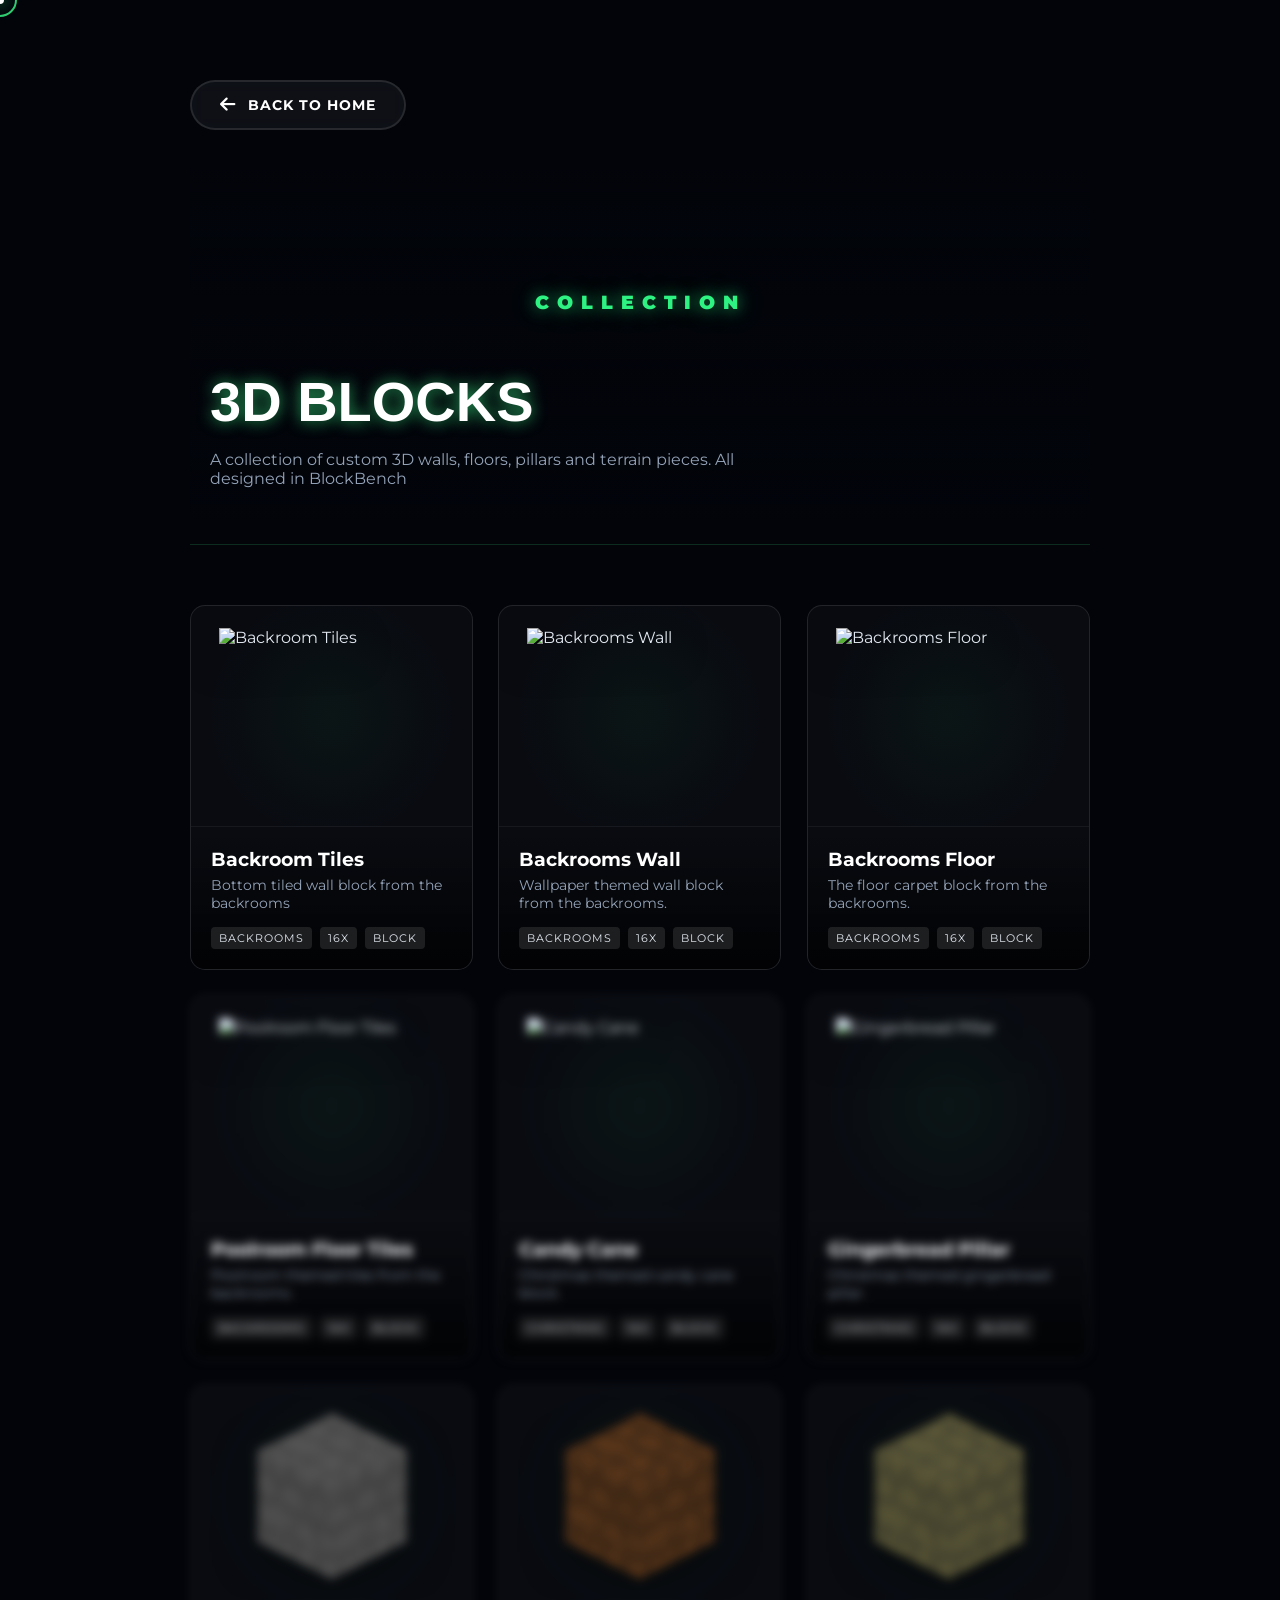
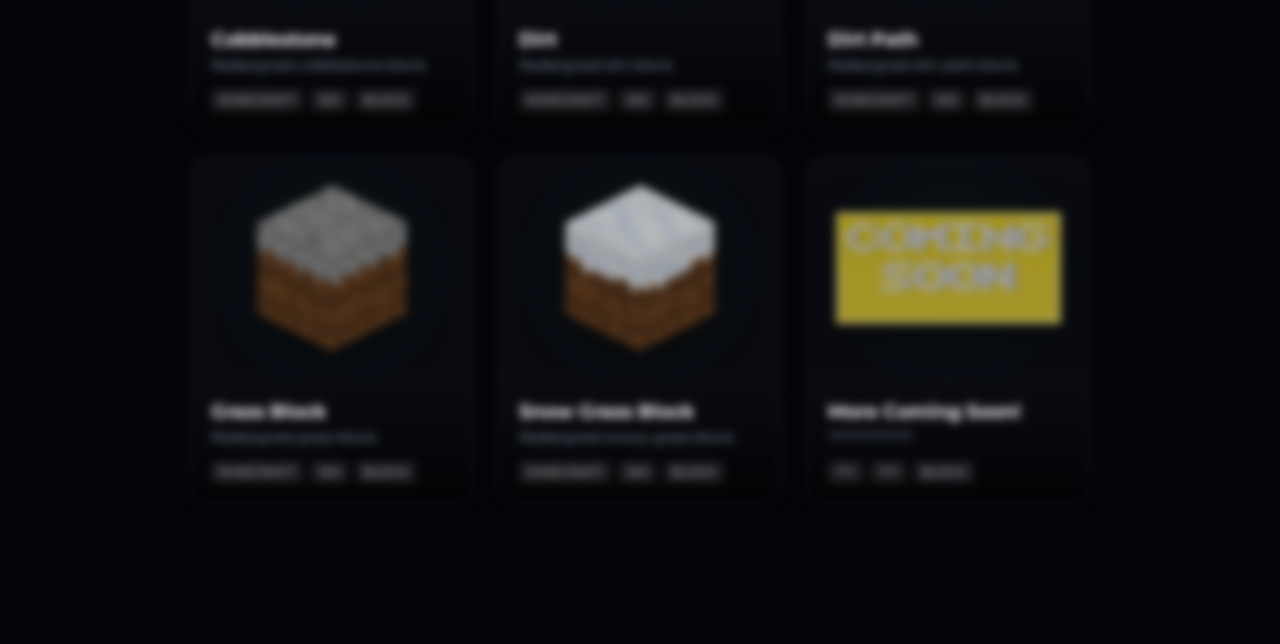
==== commit 58049139: "Updated some images from https urls to path based." ====
--- a/blocks.html
+++ b/blocks.html
@@ -79,6 +79,94 @@
                 </div>
             </div>
 
+            <div class="model-card reveal">
+                <div class="model-preview">
+                    <img src="https://raw.githubusercontent.com/CosmicCreator639/portfolio/refs/heads/main/assets/gallery/blocks/candy_cane.png" alt="Candy Cane">
+                </div>
+                <div class="model-info">
+                    <h3>Candy Cane</h3>
+                    <p>Chirstmas themed candy cane block.</p>
+                    <div class="model-tags"><span>CHRISTMAS</span><span>16x</span><span>BLOCK</span></div>
+                </div>
+            </div>
+
+            <div class="model-card reveal">
+                <div class="model-preview">
+                    <img src="assets/gallery/blocks/gingerbread_pillar.png" alt="Gingerbread Pillar">
+                </div>
+                <div class="model-info">
+                    <h3>Gingerbread Pillar</h3>
+                    <p>Chirstmas themed gingerbread pillar.</p>
+                    <div class="model-tags"><span>CHRISTMAS</span><span>16x</span><span>BLOCK</span></div>
+                </div>
+            </div>
+
+            <div class="model-card reveal">
+                <div class="model-preview">
+                    <img src="assets/gallery/blocks/cobblestone.png" alt="Cobblestone">
+                </div>
+                <div class="model-info">
+                    <h3>Cobblestone</h3>
+                    <p>Redesigned cobblestone block.</p>
+                    <div class="model-tags"><span>MINECRAFT</span><span>16x</span><span>BLOCK</span></div>
+                </div>
+            </div>
+
+            <div class="model-card reveal">
+                <div class="model-preview">
+                    <img src="assets/gallery/blocks/dirt.png" alt="Dirt">
+                </div>
+                <div class="model-info">
+                    <h3>Dirt</h3>
+                    <p>Redesigned dirt block.</p>
+                    <div class="model-tags"><span>MINECRAFT</span><span>16x</span><span>BLOCK</span></div>
+                </div>
+            </div>
+
+            <div class="model-card reveal">
+                <div class="model-preview">
+                    <img src="assets/gallery/blocks/dirt_path.png" alt="Dirt Path">
+                </div>
+                <div class="model-info">
+                    <h3>Dirt Path</h3>
+                    <p>Redesigned dirt path block.</p>
+                    <div class="model-tags"><span>MINECRAFT</span><span>16x</span><span>BLOCK</span></div>
+                </div>
+            </div>
+
+            <div class="model-card reveal">
+                <div class="model-preview">
+                    <img src="assets/gallery/blocks/grass_block.png" alt="Grass Block">
+                </div>
+                <div class="model-info">
+                    <h3>Grass Block</h3>
+                    <p>Redesigned grass block.</p>
+                    <div class="model-tags"><span>MINECRAFT</span><span>16x</span><span>BLOCK</span></div>
+                </div>
+            </div>
+
+            <div class="model-card reveal">
+                <div class="model-preview">
+                    <img src="assets/gallery/blocks/snow_grass_block.png" alt="Snow Grass Block">
+                </div>
+                <div class="model-info">
+                    <h3>Snow Grass Block</h3>
+                    <p>Redesigned snowy grass block.</p>
+                    <div class="model-tags"><span>MINECRAFT</span><span>16x</span><span>BLOCK</span></div>
+                </div>
+            </div>
+
+            <div class="model-card reveal">
+                <div class="model-preview">
+                    <img src="assets/icons/coming_soon.png" alt="???">
+                </div>
+                <div class="model-info">
+                    <h3>More Coming Soon!</h3>
+                    <p>????????????</p>
+                    <div class="model-tags"><span>???</span><span>???</span><span>BLOCK</span></div>
+                </div>
+            </div>
+
         </div>
     </div>
 
--- a/style.css
+++ b/style.css
@@ -486,7 +486,7 @@
 	position: relative;
 	padding: 120px 20px 40px;
 	text-align: center;
-	background-image: linear-gradient(to bottom, rgba(2, 4, 10, 0.2) 0%, var(--bg) 95%), url('https://cdn.discordapp.com/avatars/1045022710956298260/ae3a7b0809f1d6bc5379a12be45c7cb9.webp?size=1024');
+	background-image: linear-gradient(to bottom, rgba(2, 4, 10, 0.2) 0%, var(--bg) 95%), url('assets/icons/Profile_Picture.png');
 	background-size: cover;
 	background-position: center;
 	border-bottom: 1px solid var(--glass-border);
@@ -901,7 +901,7 @@
 
 .project-banner {
 	height: 250px;
-	background: url('https://cdn.discordapp.com/banners/1045022710956298260/05c712fc7613c0512a63bb3b37b6a94a.webp?size=1024') center/cover;
+	background: url('assets/backgrounds/Xylon_Banner.png') center/cover;
 	position: relative;
 	display: flex;
 	align-items: center;
